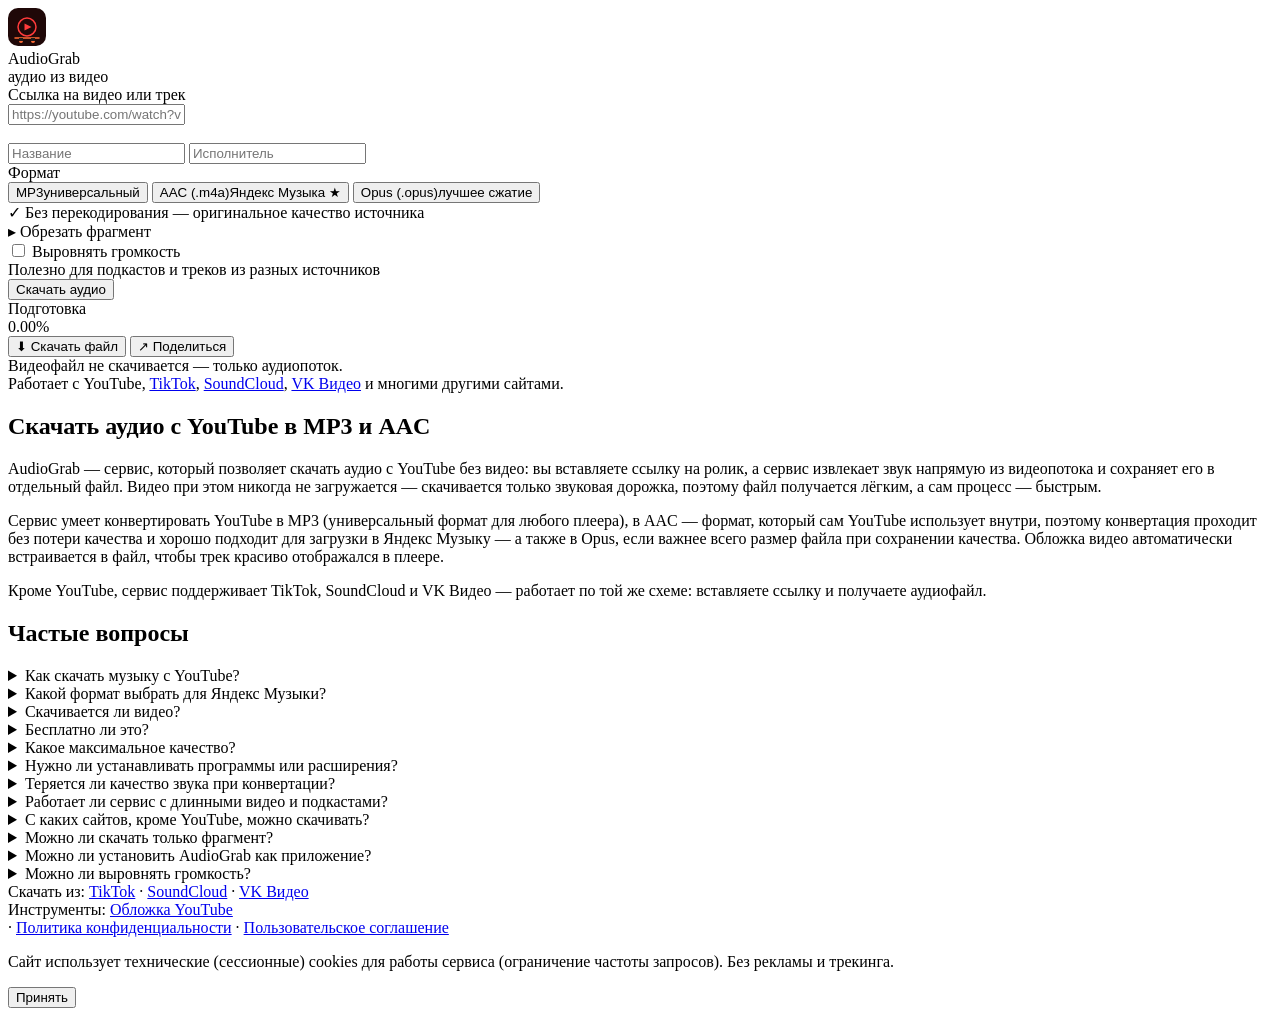
==== static/index.html @ beb7ef16 "Load Umami only on the production hostname The Umami tag was a static <script>, so opening any page " ====
<!DOCTYPE html>
<html lang="ru">
<head>
  <meta charset="UTF-8" />
  <meta name="viewport" content="width=device-width, initial-scale=1.0" />
  <title>Скачать аудио с YouTube в MP3, AAC, Opus — AudioGrab</title>
  <meta name="description" content="Скачать музыку с YouTube без видео: извлечение звука в MP3, AAC (для Яндекс Музыки) или Opus прямо в браузере. Быстро, бесплатно, без установки программ." />
  <link rel="canonical" href="https://audiograb.ru/" />

  <link rel="icon" href="/favicon.ico" sizes="any" />
  <link rel="icon" href="/favicon-32x32.png" type="image/png" sizes="32x32" />
  <link rel="icon" href="/favicon-16x16.png" type="image/png" sizes="16x16" />
  <link rel="apple-touch-icon" href="/apple-touch-icon.png" />
  <link rel="manifest" href="/manifest.webmanifest" />
  <meta name="theme-color" content="#0f0f0f" />

  <meta property="og:type" content="website" />
  <meta property="og:url" content="https://audiograb.ru/" />
  <meta property="og:title" content="Скачать аудио с YouTube в MP3, AAC, Opus — AudioGrab" />
  <meta property="og:description" content="Извлеките звук из любого видео YouTube и скачайте песню без видео — в MP3, AAC или Opus. Быстро и бесплатно." />
  <meta property="og:image" content="https://audiograb.ru/og-image.png" />
  <meta property="og:locale" content="ru_RU" />

  <meta name="twitter:card" content="summary_large_image" />
  <meta name="twitter:title" content="Скачать аудио с YouTube в MP3, AAC, Opus — AudioGrab" />
  <meta name="twitter:description" content="Извлеките звук из любого видео YouTube и скачайте песню без видео — в MP3, AAC или Opus. Быстро и бесплатно." />
  <meta name="twitter:image" content="https://audiograb.ru/og-image.png" />
  <link rel="stylesheet" href="/app.css?v=6" />
</head>
<body>
<div class="card">
  <div class="logo">
    <svg width="38" height="38" viewBox="0 0 38 38" fill="none">
      <rect width="38" height="38" rx="10" fill="#1f0808"/>
      <path d="M10 19C10 14 14.5 10 19 10C23.5 10 28 14 28 19C28 24 23.5 28 19 28C14.5 28 10 24 10 19Z" stroke="#ff3b3b" stroke-width="1.5"/>
      <path d="M16.5 15.5L16.5 22.5L23.5 19L16.5 15.5Z" fill="#ff3b3b"/>
      <path d="M7 30L31 30" stroke="#ff6b35" stroke-width="1.5" stroke-linecap="round"/>
      <circle cx="13" cy="33" r="2" fill="#ff6b35"/>
      <circle cx="25" cy="33" r="2" fill="#ff6b35"/>
      <rect x="11" y="30" width="4" height="3" fill="#1a1a1a"/>
      <rect x="23" y="30" width="4" height="3" fill="#1a1a1a"/>
    </svg>
    <div class="logo-text-wrap">
      <div class="logo-text">AudioGrab</div>
      <div class="logo-subtitle">аудио из видео</div>
    </div>
  </div>

  <label>Ссылка на видео или трек</label>
  <div class="url-row">
    <input type="text" id="urlInput" placeholder="https://youtube.com/watch?v=..." />
    <button type="button" class="paste-btn" id="pasteBtn" style="display:none">Вставить</button>
  </div>

  <div class="preview-box" id="previewBox">
    <img class="preview-thumb" id="previewThumb" alt="" />
    <div class="preview-meta">
      <input type="text" class="preview-title-input" id="previewTitleInput" placeholder="Название" />
      <input type="text" class="preview-artist-input" id="previewArtistInput" placeholder="Исполнитель" />
      <div class="preview-size" id="previewSize"></div>
    </div>
  </div>

  <label>Формат</label>
  <div class="format-row" id="formatRow">
    <button class="fmt-btn" data-fmt="mp3">MP3<span class="fmt-sub">универсальный</span></button>
    <button class="fmt-btn active" data-fmt="aac">AAC (.m4a)<span class="fmt-sub">Яндекс Музыка ★</span></button>
    <button class="fmt-btn" data-fmt="opus">Opus (.opus)<span class="fmt-sub">лучшее сжатие</span></button>
  </div>
  <div class="fmt-note good" id="fmtNote">✓ Без перекодирования — оригинальное качество источника</div>

  <div class="quality-section" id="qualitySection" style="display:none">
    <label>Качество (kbps)</label>
    <div class="quality-row" id="qualityRow">
      <button class="q-btn" data-q="128">128</button>
      <button class="q-btn active" data-q="192">192</button>
      <button class="q-btn" data-q="256">256</button>
      <button class="q-btn" data-q="320">320</button>
    </div>
  </div>

  <div class="trim-toggle" id="trimToggle"><span class="trim-toggle-icon">▸</span> Обрезать фрагмент</div>
  <div class="trim-section" id="trimSection" style="display:none">
    <div class="trim-row">
      <div class="trim-field">
        <label>С</label>
        <input type="text" id="trimStart" placeholder="0:00" />
      </div>
      <div class="trim-field">
        <label>По</label>
        <input type="text" id="trimEnd" placeholder="мм:сс" />
      </div>
    </div>
    <button type="button" class="trim-reset" id="trimReset">↺ Сбросить время</button>
    <div class="trim-error" id="trimError"></div>
    <div class="trim-note">При обрезке аудио перекодируется</div>
  </div>

  <label class="normalize-toggle"><input type="checkbox" id="normalizeToggle" /> Выровнять громкость</label>
  <div class="normalize-hint">Полезно для подкастов и треков из разных источников</div>
  <div class="normalize-note" id="normalizeNote" style="display:none">При выравнивании аудио перекодируется</div>

  <button class="btn" id="startBtn">Скачать аудио</button>

  <!-- Status block -->
  <div class="status-box" id="statusBox">
    <div class="stage-row">
      <div class="stage-label" id="stageLabel"><span class="dot"></span>Подготовка</div>
      <div class="pct-display" id="pctDisplay">0.00%</div>
    </div>
    <div class="progress-track">
      <div class="progress-fill" id="progressFill"></div>
    </div>
    <div class="status-sub" id="statusSub"></div>
    <button class="download-btn" id="downloadBtn">⬇ Скачать файл</button>
    <button class="share-btn" id="shareBtn">↗ Поделиться</button>
  </div>

  <div class="divider"></div>
  <div class="hint">
    Видеофайл не скачивается — только аудиопоток.<br/>
    Работает с YouTube, <a href="/tiktok">TikTok</a>, <a href="/soundcloud">SoundCloud</a>, <a href="/vk">VK Видео</a> и многими другими сайтами.
  </div>
</div>

<section class="seo-content">
  <h1>Скачать аудио с YouTube в MP3 и AAC</h1>
  <p>
    AudioGrab — сервис, который позволяет скачать аудио с YouTube без видео: вы вставляете ссылку
    на ролик, а сервис извлекает звук напрямую из видеопотока и сохраняет его в отдельный файл.
    Видео при этом никогда не загружается — скачивается только звуковая дорожка, поэтому файл
    получается лёгким, а сам процесс — быстрым.
  </p>
  <p>
    Сервис умеет конвертировать YouTube в MP3 (универсальный формат для любого плеера),
    в AAC — формат, который сам YouTube использует внутри, поэтому конвертация проходит без
    потери качества и хорошо подходит для загрузки в Яндекс Музыку — а также в Opus, если
    важнее всего размер файла при сохранении качества. Обложка видео автоматически встраивается
    в файл, чтобы трек красиво отображался в плеере.
  </p>
  <p>
    Кроме YouTube, сервис поддерживает TikTok, SoundCloud и VK Видео — работает по той же схеме: вставляете
    ссылку и получаете аудиофайл.
  </p>

  <h2>Частые вопросы</h2>

  <details class="faq-item">
    <summary>Как скачать музыку с YouTube?</summary>
    <div class="faq-content"><p class="faq-answer">
      Вставьте ссылку на видео YouTube в поле выше, выберите формат — MP3, AAC или Opus — и
      нажмите «Скачать аудио». Сервис извлечёт звуковую дорожку и предложит скачать готовый файл.
    </p></div>
  </details>

  <details class="faq-item">
    <summary>Какой формат выбрать для Яндекс Музыки?</summary>
    <div class="faq-content"><p class="faq-answer">
      Лучше всего подходит AAC (.m4a) — именно в этом формате YouTube хранит аудиодорожку большинства
      роликов, поэтому файл конвертируется без потери качества и сохраняет обложку трека.
    </p></div>
  </details>

  <details class="faq-item">
    <summary>Скачивается ли видео?</summary>
    <div class="faq-content"><p class="faq-answer">
      Нет. Видеопоток никогда не загружается — сервис извлекает и сохраняет только звук из видео.
    </p></div>
  </details>

  <details class="faq-item">
    <summary>Бесплатно ли это?</summary>
    <div class="faq-content"><p class="faq-answer">
      Да, сервис бесплатный и не требует регистрации или установки программ — всё работает прямо
      в браузере.
    </p></div>
  </details>

  <details class="faq-item">
    <summary>Какое максимальное качество?</summary>
    <div class="faq-content"><p class="faq-answer">
      Для MP3 доступен битрейт до 320 kbps. Для AAC и Opus сервис по возможности отдаёт исходный
      аудиопоток YouTube без перекодирования — это максимальное качество, доступное для конкретного видео.
    </p></div>
  </details>

  <details class="faq-item">
    <summary>Нужно ли устанавливать программы или расширения?</summary>
    <div class="faq-content"><p class="faq-answer">
      Нет, ничего устанавливать не нужно — извлечение звука из видео происходит на сервере,
      а вам остаётся только скачать готовый файл.
    </p></div>
  </details>

  <details class="faq-item">
    <summary>Теряется ли качество звука при конвертации?</summary>
    <div class="faq-content"><p class="faq-answer">
      В MP3 файл всегда перекодируется, но с высоким битрейтом (до 320 kbps) потери на слух
      практически незаметны. Для AAC и Opus сервис по возможности копирует исходный аудиопоток
      без перекодирования — качество остаётся точно таким же, как в оригинале.
    </p></div>
  </details>

  <details class="faq-item">
    <summary>Работает ли сервис с длинными видео и подкастами?</summary>
    <div class="faq-content"><p class="faq-answer">
      Да, ограничений по длительности нет — сервис одинаково обрабатывает как короткие ролики,
      так и длинные подкасты или стримы. Время обработки зависит от длины видео и скорости
      соединения.
    </p></div>
  </details>

  <details class="faq-item">
    <summary>С каких сайтов, кроме YouTube, можно скачивать?</summary>
    <div class="faq-content"><p class="faq-answer">
      Помимо YouTube и YouTube Music сервис поддерживает TikTok, SoundCloud и VK Видео, а также многие
      другие сайты, с которых умеет извлекать аудио библиотека yt-dlp.
    </p></div>
  </details>

  <details class="faq-item">
    <summary>Можно ли скачать только фрагмент?</summary>
    <div class="faq-content"><p class="faq-answer">
      Да — под выбором формата есть переключатель „Обрезать фрагмент". Включите его, укажите начало
      и конец нужного отрезка (например, 0:30–1:15) и запустите скачивание — сервис сохранит только
      выбранную часть трека.
    </p></div>
  </details>

  <details class="faq-item">
    <summary>Можно ли установить AudioGrab как приложение?</summary>
    <div class="faq-content"><p class="faq-answer">
      Да — Chrome на Android и на компьютере предложит установить сайт как приложение (или сделайте
      это вручную через меню браузера → «Установить приложение»). На Android это даёт удобный бонус:
      ссылку на видео можно отправить в AudioGrab прямо из приложения YouTube или TikTok через кнопку
      «Поделиться» — без копирования вручную.
    </p></div>
  </details>

  <details class="faq-item">
    <summary>Можно ли выровнять громкость?</summary>
    <div class="faq-content"><p class="faq-answer">
      Да — включите переключатель «Выровнять громкость» под блоком обрезки. Это полезно для
      подкастов, аудиокниг или треков из разных источников, где исходная громкость сильно
      отличается — сервис выровняет её до стандартного уровня перед сохранением.
    </p></div>
  </details>
</section>

<nav class="source-links">
  Скачать из: <a href="/tiktok">TikTok</a> · <a href="/soundcloud">SoundCloud</a> · <a href="/vk">VK Видео</a><br/>
  Инструменты: <a href="/thumbnail">Обложка YouTube</a>
</nav>

<footer class="site-footer">
  <span id="copyYear"></span>
  <span class="sep">·</span>
  <a href="/privacy">Политика конфиденциальности</a>
  <span class="sep">·</span>
  <a href="/terms">Пользовательское соглашение</a>
</footer>

<div class="cookie-banner" id="cookieBanner">
  <p>
    Сайт использует технические (сессионные) cookies для работы сервиса (ограничение частоты запросов).
    Без рекламы и трекинга.
  </p>
  <button id="cookieAcceptBtn" type="button">Принять</button>
</div>

<script type="application/ld+json">
{
  "@context": "https://schema.org",
  "@type": "FAQPage",
  "mainEntity": [
    {
      "@type": "Question",
      "name": "Как скачать музыку с YouTube?",
      "acceptedAnswer": {
        "@type": "Answer",
        "text": "Вставьте ссылку на видео YouTube в поле выше, выберите формат — MP3, AAC или Opus — и нажмите «Скачать аудио». Сервис извлечёт звуковую дорожку и предложит скачать готовый файл."
      }
    },
    {
      "@type": "Question",
      "name": "Какой формат выбрать для Яндекс Музыки?",
      "acceptedAnswer": {
        "@type": "Answer",
        "text": "Лучше всего подходит AAC (.m4a) — именно в этом формате YouTube хранит аудиодорожку большинства роликов, поэтому файл конвертируется без потери качества и сохраняет обложку трека."
      }
    },
    {
      "@type": "Question",
      "name": "Скачивается ли видео?",
      "acceptedAnswer": {
        "@type": "Answer",
        "text": "Нет. Видеопоток никогда не загружается — сервис извлекает и сохраняет только звук из видео."
      }
    },
    {
      "@type": "Question",
      "name": "Бесплатно ли это?",
      "acceptedAnswer": {
        "@type": "Answer",
        "text": "Да, сервис бесплатный и не требует регистрации или установки программ — всё работает прямо в браузере."
      }
    },
    {
      "@type": "Question",
      "name": "Какое максимальное качество?",
      "acceptedAnswer": {
        "@type": "Answer",
        "text": "Для MP3 доступен битрейт до 320 kbps. Для AAC и Opus сервис по возможности отдаёт исходный аудиопоток YouTube без перекодирования — это максимальное качество, доступное для конкретного видео."
      }
    },
    {
      "@type": "Question",
      "name": "Нужно ли устанавливать программы или расширения?",
      "acceptedAnswer": {
        "@type": "Answer",
        "text": "Нет, ничего устанавливать не нужно — извлечение звука из видео происходит на сервере, а вам остаётся только скачать готовый файл."
      }
    },
    {
      "@type": "Question",
      "name": "Теряется ли качество звука при конвертации?",
      "acceptedAnswer": {
        "@type": "Answer",
        "text": "В MP3 файл всегда перекодируется, но с высоким битрейтом (до 320 kbps) потери на слух практически незаметны. Для AAC и Opus сервис по возможности копирует исходный аудиопоток без перекодирования — качество остаётся точно таким же, как в оригинале."
      }
    },
    {
      "@type": "Question",
      "name": "Работает ли сервис с длинными видео и подкастами?",
      "acceptedAnswer": {
        "@type": "Answer",
        "text": "Да, ограничений по длительности нет — сервис одинаково обрабатывает как короткие ролики, так и длинные подкасты или стримы. Время обработки зависит от длины видео и скорости соединения."
      }
    },
    {
      "@type": "Question",
      "name": "С каких сайтов, кроме YouTube, можно скачивать?",
      "acceptedAnswer": {
        "@type": "Answer",
        "text": "Помимо YouTube и YouTube Music сервис поддерживает TikTok, SoundCloud и VK Видео, а также многие другие сайты, с которых умеет извлекать аудио библиотека yt-dlp."
      }
    },
    {
      "@type": "Question",
      "name": "Можно ли скачать только фрагмент?",
      "acceptedAnswer": {
        "@type": "Answer",
        "text": "Да — под выбором формата есть переключатель „Обрезать фрагмент\". Включите его, укажите начало и конец нужного отрезка (например, 0:30–1:15) и запустите скачивание — сервис сохранит только выбранную часть трека."
      }
    },
    {
      "@type": "Question",
      "name": "Можно ли установить AudioGrab как приложение?",
      "acceptedAnswer": {
        "@type": "Answer",
        "text": "Да — Chrome на Android и на компьютере предложит установить сайт как приложение (или сделайте это вручную через меню браузера → «Установить приложение»). На Android это даёт удобный бонус: ссылку на видео можно отправить в AudioGrab прямо из приложения YouTube или TikTok через кнопку «Поделиться» — без копирования вручную."
      }
    },
    {
      "@type": "Question",
      "name": "Можно ли выровнять громкость?",
      "acceptedAnswer": {
        "@type": "Answer",
        "text": "Да — включите переключатель «Выровнять громкость» под блоком обрезки. Это полезно для подкастов, аудиокниг или треков из разных источников, где исходная громкость сильно отличается — сервис выровняет её до стандартного уровня перед сохранением."
      }
    }
  ]
}
</script>

<script type="application/ld+json">
{
  "@context": "https://schema.org",
  "@type": "SoftwareApplication",
  "name": "AudioGrab",
  "applicationCategory": "MultimediaApplication",
  "operatingSystem": "Any",
  "offers": {
    "@type": "Offer",
    "price": "0",
    "priceCurrency": "RUB"
  },
  "url": "https://audiograb.ru/"
}
</script>

<script src="/app.js?v=7"></script>
<script>
  if (location.hostname === 'audiograb.ru' || location.hostname === 'www.audiograb.ru') {
    var s = document.createElement('script');
    s.defer = true;
    s.src = 'https://analytics.audiograb.ru/script.js';
    s.setAttribute('data-website-id', '19460776-616d-4b04-888d-509b1d7ebba3');
    document.head.appendChild(s);
  }
</script>
</body>
</html>
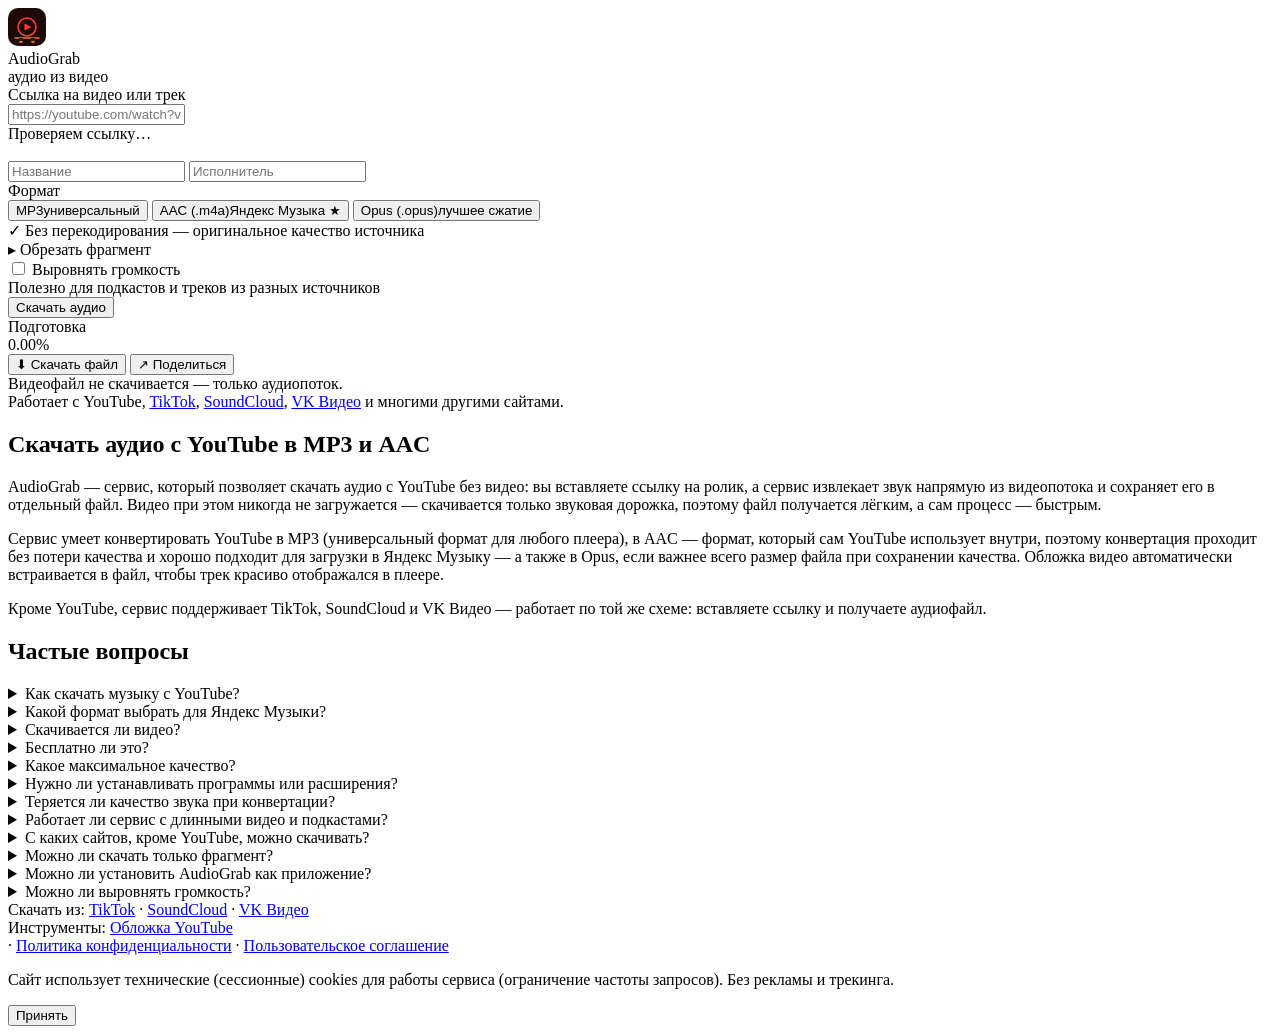
==== commit 5c13a31e: "Show inline error and loading state while checking pasted links Preview fetch previously swallowed i" ====
--- a/static/index.html
+++ b/static/index.html
@@ -52,6 +52,9 @@
     <button type="button" class="paste-btn" id="pasteBtn" style="display:none">Вставить</button>
   </div>
 
+  <div class="preview-loading" id="previewLoading"><span class="spinner"></span>Проверяем ссылку…</div>
+  <div class="preview-error" id="previewError"></div>
+
   <div class="preview-box" id="previewBox">
     <img class="preview-thumb" id="previewThumb" alt="" />
     <div class="preview-meta">
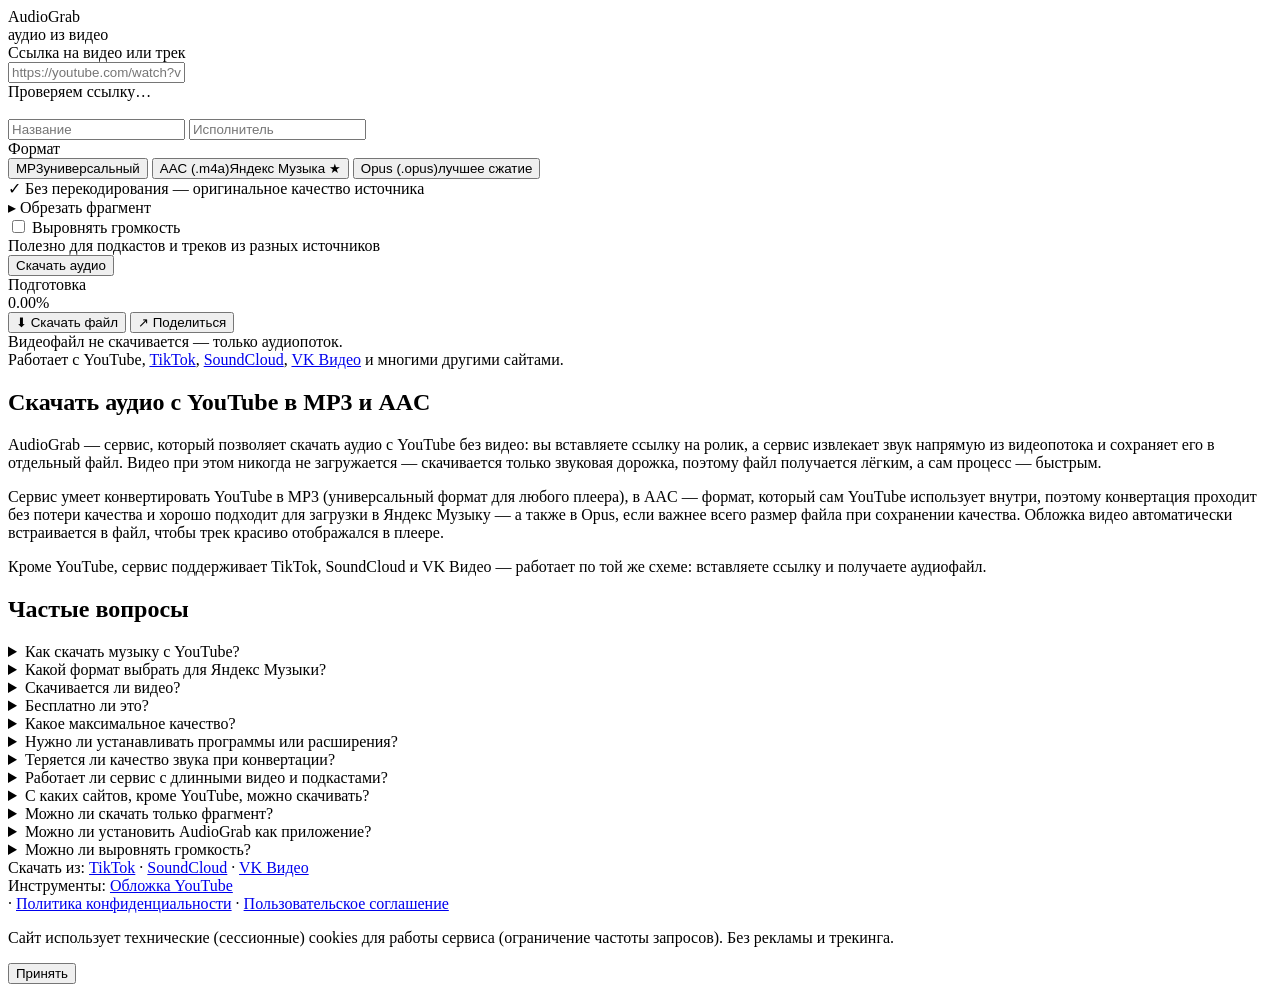
==== commit a2951b29: "Redesign AudioGrab card: OKLCH dark theme, self-hosted fonts Visual-only restyle of the reusable dow" ====
--- a/static/index.html
+++ b/static/index.html
@@ -12,7 +12,7 @@
   <link rel="icon" href="/favicon-16x16.png" type="image/png" sizes="16x16" />
   <link rel="apple-touch-icon" href="/apple-touch-icon.png" />
   <link rel="manifest" href="/manifest.webmanifest" />
-  <meta name="theme-color" content="#0f0f0f" />
+  <meta name="theme-color" content="#0f1014" />
 
   <meta property="og:type" content="website" />
   <meta property="og:url" content="https://audiograb.ru/" />
@@ -25,21 +25,12 @@
   <meta name="twitter:title" content="Скачать аудио с YouTube в MP3, AAC, Opus — AudioGrab" />
   <meta name="twitter:description" content="Извлеките звук из любого видео YouTube и скачайте песню без видео — в MP3, AAC или Opus. Быстро и бесплатно." />
   <meta name="twitter:image" content="https://audiograb.ru/og-image.png" />
-  <link rel="stylesheet" href="/app.css?v=6" />
+  <link rel="stylesheet" href="/app.css?v=7" />
 </head>
 <body>
 <div class="card">
   <div class="logo">
-    <svg width="38" height="38" viewBox="0 0 38 38" fill="none">
-      <rect width="38" height="38" rx="10" fill="#1f0808"/>
-      <path d="M10 19C10 14 14.5 10 19 10C23.5 10 28 14 28 19C28 24 23.5 28 19 28C14.5 28 10 24 10 19Z" stroke="#ff3b3b" stroke-width="1.5"/>
-      <path d="M16.5 15.5L16.5 22.5L23.5 19L16.5 15.5Z" fill="#ff3b3b"/>
-      <path d="M7 30L31 30" stroke="#ff6b35" stroke-width="1.5" stroke-linecap="round"/>
-      <circle cx="13" cy="33" r="2" fill="#ff6b35"/>
-      <circle cx="25" cy="33" r="2" fill="#ff6b35"/>
-      <rect x="11" y="30" width="4" height="3" fill="#1a1a1a"/>
-      <rect x="23" y="30" width="4" height="3" fill="#1a1a1a"/>
-    </svg>
+    <div class="logo-mark"></div>
     <div class="logo-text-wrap">
       <div class="logo-text">AudioGrab</div>
       <div class="logo-subtitle">аудио из видео</div>
